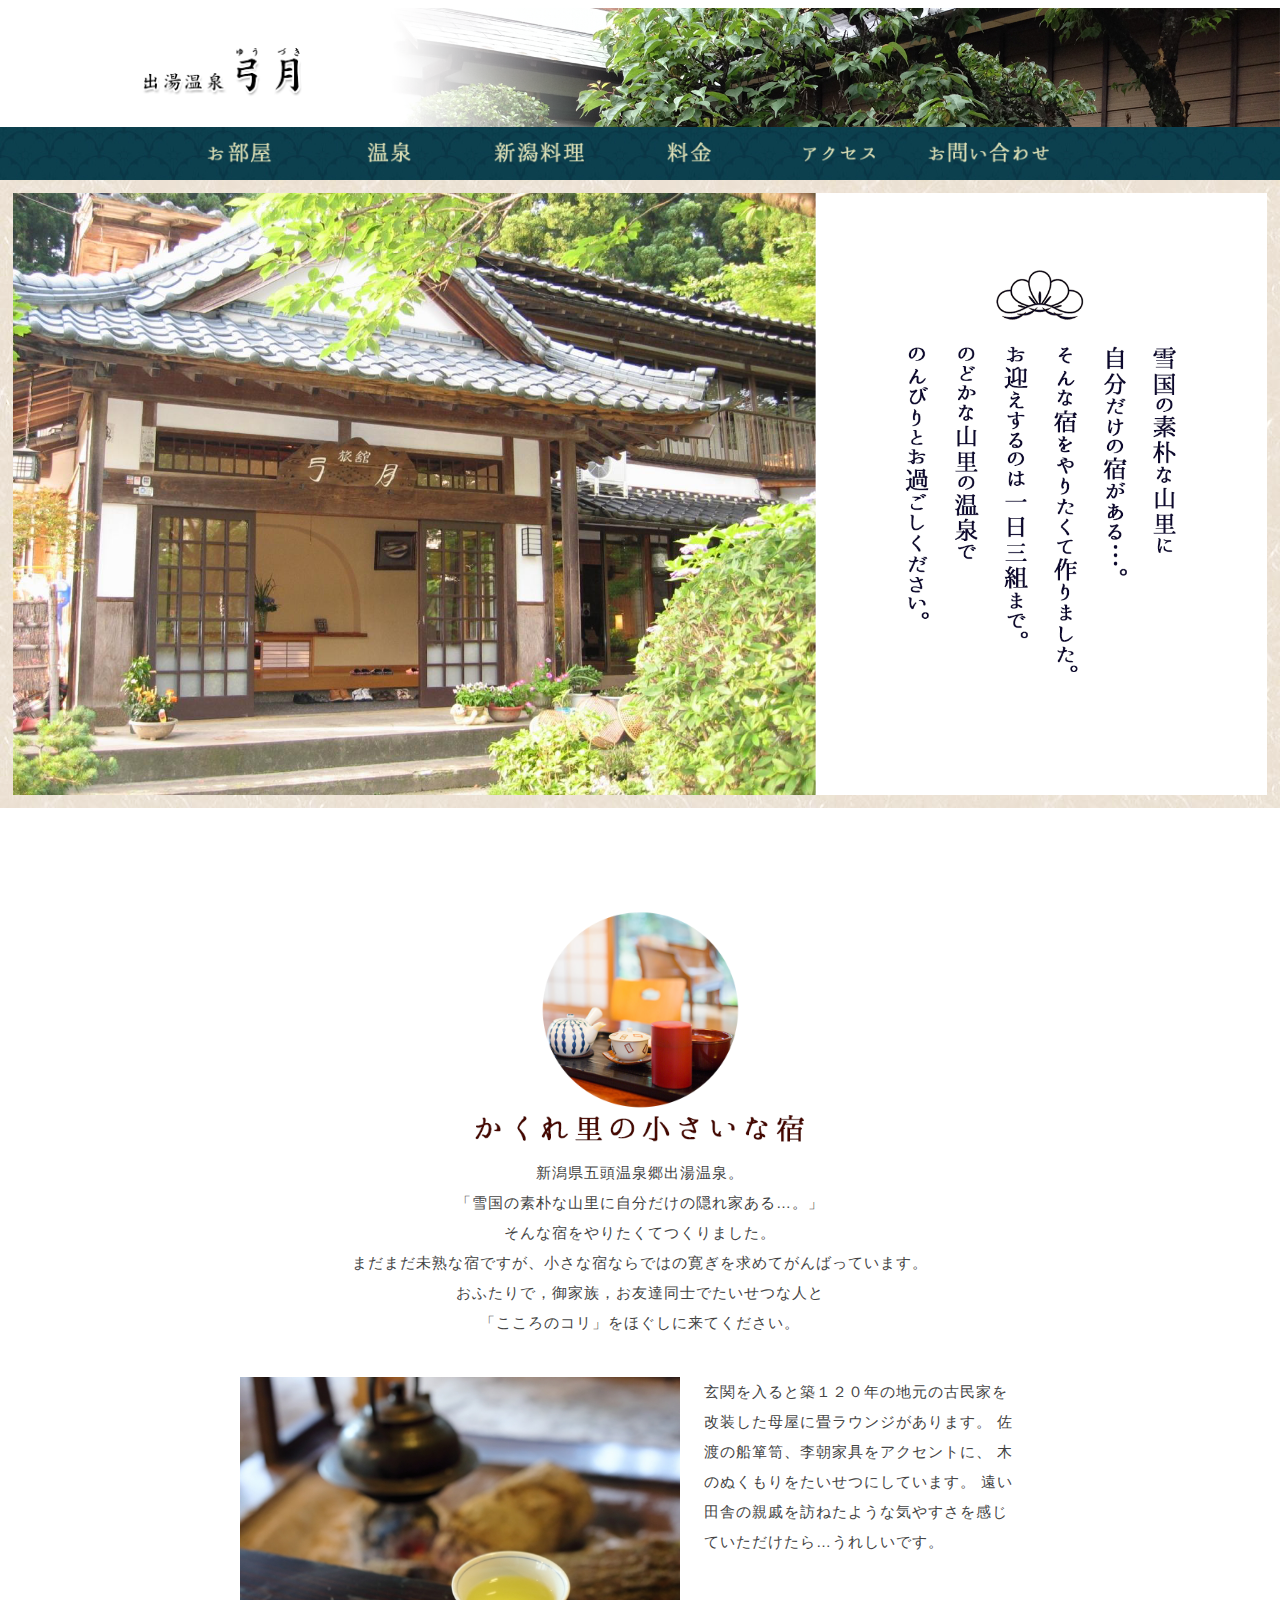
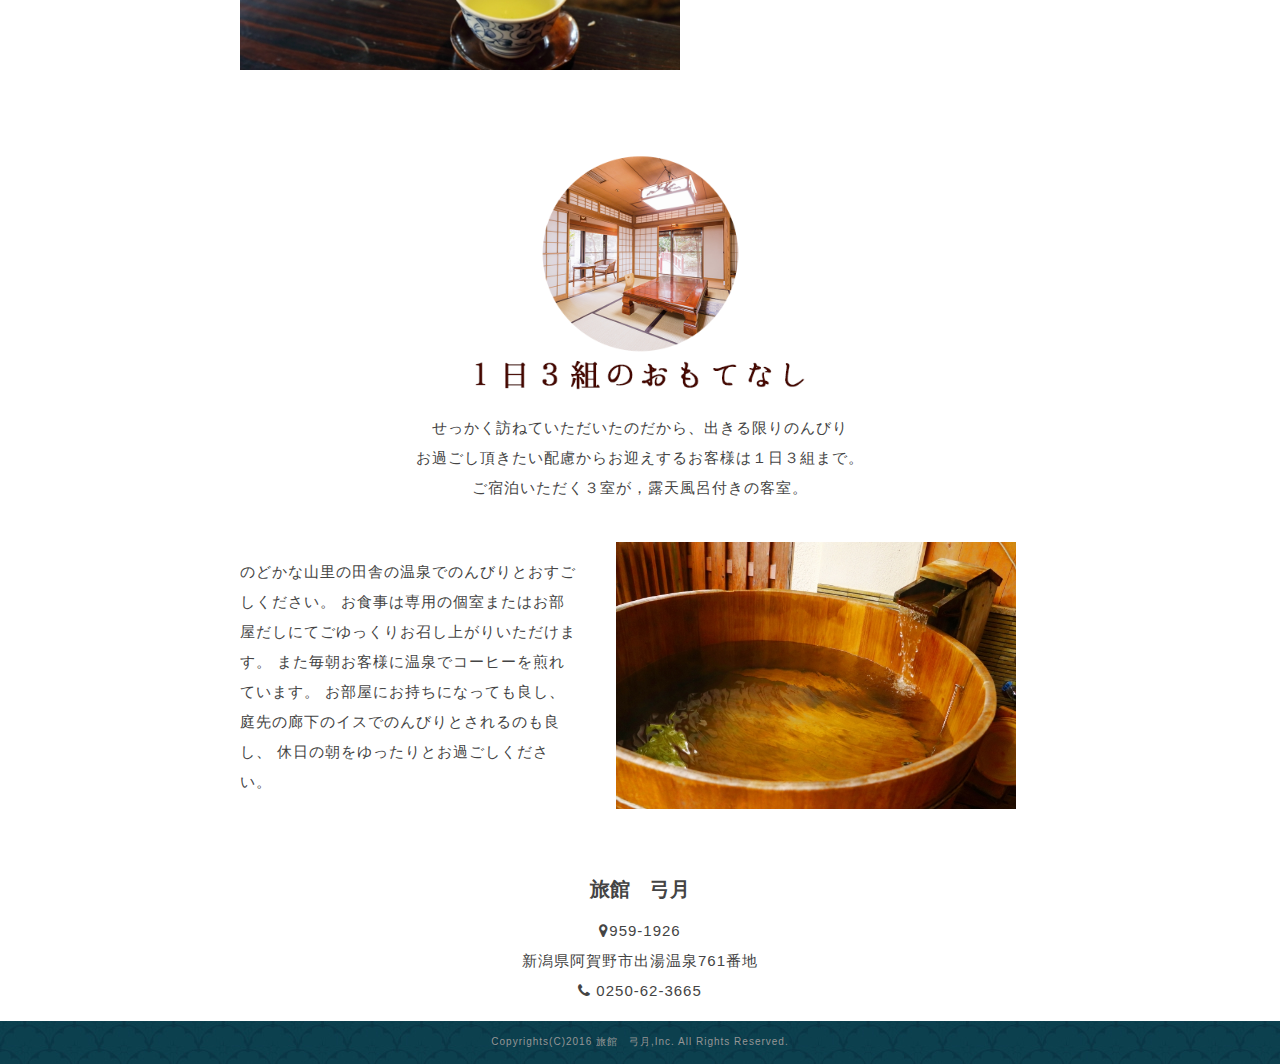
==== index.html @ 39fc6480 "サイトデータを全てgitに移行" ====
<!doctype html>
<html>
<head>
<title>新潟県露天風呂付客室と貸切家族風呂の宿 五頭温泉郷 出湯温泉　旅館弓月</title>
<meta charset="utf-8">
<meta neme="keywords" content="新潟県,温泉,露天風呂,露天風呂付客室,貸切家族風呂,五頭温泉郷,出湯温泉,旅館,弓月,">
<meta name="description" contennt="新潟県露天風呂付客室と貸切家族風呂の宿　五頭温泉郷出湯温泉。
お迎えするお客様は３組まで。　お泊りいただくお部屋は温泉１００％の露天風呂付です。">
<meta name="viewport" content="width=device-width,initial-scale=1.0">
<meta name="robots" content="noindex">
<link rel="stylesheet" href="css/style.css" type="text/css">
<link rel="stylesheet" href="css/style_top.css" type="text/css">
<link href="http://maxcdn.bootstrapcdn.com/font-awesome/4.3.0/css/font-awesome.min.css" rel="stylesheet">
<script type="text/javascript" src="http://ajax.googleapis.com/ajax/libs/jquery/1.11.1/jquery.min.js"></script>
<script type="text/javascript">
$(function(){
     $('a img').hover(function(){
        $(this).attr('src', $(this).attr('src').replace('_off', '_on'));
          }, function(){
             if (!$(this).hasClass('currentPage')) {
             $(this).attr('src', $(this).attr('src').replace('_on', '_off'));
        }   });});
</script>
<script type="text/javascript">
$(function(){
    $(window).scroll(function (){
        $('.fadein').each(function(){
            var elemPos = $(this).offset().top;
            var scroll = $(window).scrollTop();
            var windowHeight = $(window).height();
            if (scroll > elemPos - windowHeight + 200){
                $(this).addClass('scrollin');
            }
        });
    });
});
</script>
</head>
<body>
<div class="wrapper">
  <header>
  <div class="header">
  <a href="index.html"><img src="img/top/logo.gif" class="logo"></a>
  <img src="img/back/header_back.png" class="headerimg">
  </div>
  </header>
  <section>
  <div class="menuback">
    <div class="menu_inner">
      <ul class="menu">
        <li><a href="room.html"><img src="img/top/menu_room_off.png" alt="" class="menuoheya"></a></li>
        <li><a href="onsen.html"> <img src="img/top/menu_yu_off.png" alt="" class="menuonsen"></a></li>
        <li><a href="ryouri.html"> <img src="img/top/menu_ryouri_off.png" alt="" class="menuryouri"></a></li>
        <li><a href="price.html"><img src="img/top/menu_price_off.png" alt="" class="menuprice"></a></li>
        <li><a href="access.html"><img src="img/top/menu_access_off.png" alt="" class="menuaccess"></a></li>
        <li><a href="toiawase.html"><img src="img/top/menu_toiawase_off.png" alt="" class="menutoiawase"></a></li>
      </ul>
    </div>
  </div>
  </section>
  <section>
    <div class="top">
      <img src="img/top/topimg1.png" alt="" class="topimg">
    </div>
  </section>
  <br style="clear:both">
  <section class="contents1">
    <img src="img/top/maru_kyuusu.png" alt="古民家" class="maru_kyuusu">
    <img src="img/top/kakurezato.png" alt="かくれ里の小さな宿" class="kakurezato">
    <p class="top_p1">
      新潟県五頭温泉郷出湯温泉。<br>
      「雪国の素朴な山里に自分だけの隠れ家ある…。」<br>
      そんな宿をやりたくてつくりました。<br>
      まだまだ未熟な宿ですが、小さな宿ならではの寛ぎを求めてがんばっています。<br>
      おふたりで，御家族，お友達同士でたいせつな人と<br>
      「こころのコリ」をほぐしに来てください。<br>
    </p>
    <div class="topinner">
      <img src="img/top/irori.jpg" alt="築120年の古民家" class="irori">
      <p class="top_p2">
        玄関を入ると築１２０年の地元の古民家を改装した母屋に畳ラウンジがあります。
        佐渡の船箪笥、李朝家具をアクセントに、
        木のぬくもりをたいせつにしています。
        遠い田舎の親戚を訪ねたような気やすさを感じていただけたら…うれしいです。
      </p>
    </div>
  </section>
  <section class="contents2">
    <img src="img/top/maru_room.png" alt="おもてなし" class="maru_room">
    <img src="img/top/omotenashi.png" alt="１日３組のおもてなし" class="omotenashi">
    <p class="top_p1">
      せっかく訪ねていただいたのだから、出きる限りのんびり<br>
      お過ごし頂きたい配慮からお迎えするお客様は１日３組まで。<br>
      ご宿泊いただく３室が，露天風呂付きの客室。
    </p>
    <div class="topinner">
    <img src="img/room/taruburo.jpg" alt="総ヒノキの貸切温泉" class="topfuro">
    <p class="top_p3">
      のどかな山里の田舎の温泉でのんびりとおすごしください。
      お食事は専用の個室またはお部屋だしにてごゆっくりお召し上がりいただけます。
      また毎朝お客様に温泉でコーヒーを煎れています。
      お部屋にお持ちになっても良し、庭先の廊下のイスでのんびりとされるのも良し、
      休日の朝をゆったりとお過ごしください。
    </p>
  </div>
  </section>
  <footer>
    <div class="fotter_top">
      <h1>
        旅館　弓月
      </h1>
      <p class="footer_p1">
        <i class="fa fa-map-marker" aria-hidden="true"></i>959-1926<br>
        新潟県阿賀野市出湯温泉761番地<br>
        <i class="fa fa-phone" aria-hidden="true"></i> 0250-62-3665<br>
      </p>
    </div>
    <div class="fotter_bottom">
      <p class="footer_p2">
        Copyrights(C)2016 旅館　弓月,Inc. All Rights Reserved.</p>
    </div>
  </footer>
</div>
</body>
</html>
---- css/style.css ----
html,body{
      height:100%;
}

body {
  font-family: 'Helvetica','Arial', "游ゴシック体", 'Yu Gothic', "YuGothic",
   'ヒラギノ角ゴシック Pro', 'Hiragino Kaku Gothic Pro',
  "メイリオ","Meiryo", "Osaka", 'ＭＳ Ｐゴシック', 'MS PGothic', "sans-serif";
  margin-right: auto;
  margin-left : auto;
}
img {
  border-style:none;
}
body * p{
  letter-spacing: 1px;
  color: #444;
  line-height: 2em;
}

.header{
  width:100%;
  overflow:hidden;
  margin-left:auto;
  margin-right:auto;
}
.logo{
  width:15%;
  float:left;
  margin-left:10%;
  margin-top:3%;
}
.headerimg{
  float:right;
  width:70%;
}

.menuback{
  width:100%;
  background: url(../img/back/umekamon.jpg) ;
  margin-top:0;
  background-repeat: repeat;
 }
ul.menu{
  max-width: 98%;
  margin-bottom: 0;
  margin-top:0;
}
ul.menu li{
  width:15%;
  border:1px; solid red;
  display: inline-block;
  /display:inline;/*IE7*/
  /zoom:1;/*IE7*/
}

.menu_inner{
  max-width:1000px;
  margin-left:auto;
  margin-right:auto;
}

.menuoheya,.menuonsen,.menuryouri,.menuprice,.menuaccess,.menutoiawase{
  width:95%;
  margin-top:2%;
  margin-bottom:0;
}

.top{
  width:100%;
  background: url("../img/back/washi.png") ;
  padding-bottom:1%;
  padding-top: 1%;
  border:0;
}
strong.bold{
  font-weight: bold;
}
.fotter_top{
margin-top:5%;
}

.footer_p1{
  text-align:center;
  margin-top: 0;
  font-size:15px;
  line-height: 2em;
}
.footer_p2{
  text-align:center;
  font-size:10px;
  color:#969696;

}
.fotter_bottom{
  width:100%;
  background-image: url(../img/back/umekamon.jpg);
  padding-top:1px;
  padding-bottom:2px;
}

  ul.menu{
    padding-left:3%;
    }
  h1{
    color:#444;
    text-align:center;
    font-size:20px;
    }
/*---------------------*/
/* 画面サイズが768px以下の場合に適用 */
/*----------------------------*/
@media screen and (max-width: 767px) {

  h1{
    font-size:2vw;
  }
  .footer_p1{
    font-size:1vw;
  }
  .footer_p2{
    font-size:1vw;
  }

}
---- css/style_top.css ----
.topimg{
  display:block;
  max-width:98%;
  margin-left: auto;
  margin-right: auto;
}

.contents1,.contents2{
  width:100%;
  padding-top:20px;
}
.maru_kyuusu,.maru_room{
  display:block;
  width:200px;
  margin-left:auto;
  margin-right:auto;
  margin-top:5%;
}
.kakurezato,.omotenashi{
  display:block;
  width:350px;
  margin-left:auto;
  margin-right:auto;
}

.top_p1{
  text-align:center;
  font-size:15px;
  margin-top:1%;
}
.top_p2{
  font-size:15px;
  float:left;
  width:39%;
  margin-left:3%;
  margin-right:3%;
  margin-top:0;
}
.top_p3{
  font-size:15px;
  float:left;
  width:42%;
}
.topinner{
  margin-top:3%;
  max-width:800px;
  overflow:hidden;
  margin-left:auto;
  margin-right:auto;
}
.irori{
  float:left;
  width:55%;
}
.topfuro{
  margin-left:5%;
  float:right;
  width:50%;
  margin-right:3%;
}
strong.bold{
  font-weight: bold;
}

/*---------------------*/
/* 画面サイズが768px以下の場合に適用 */
/*----------------------------*/
@media screen and (max-width: 767px) {
  .maru_kyuusu,.maru_room{
    width:20vw;
  }
  .kakurezato,.omotenashi{
    width:35vw;
  }

  .top_p1{
    font-size:2vw;
    text-align: left;
    width:70%;
    margin-left: auto;
    margin-right: auto;
  }
  .top_p1 br{
    display:none;
  }
  .top_p2{
    font-size:2vw;
    float:none;
    width:90%;
    margin-top: 3%;
    margin-left: auto;
    margin-right: auto;

  }
  .top_p3{
    font-size:2vw;
    float:none;
    width:90%;
    margin-left: auto;
    margin-right: auto;
  }

.irori{
    float:none;
    width:90%;
    display:block;
    margin-left:auto;
    margin-right: auto;
  }
.topfuro{
  float:none;
  width:90%;
  display:block;
  margin-right:auto;
  margin-left:auto;
  }
}
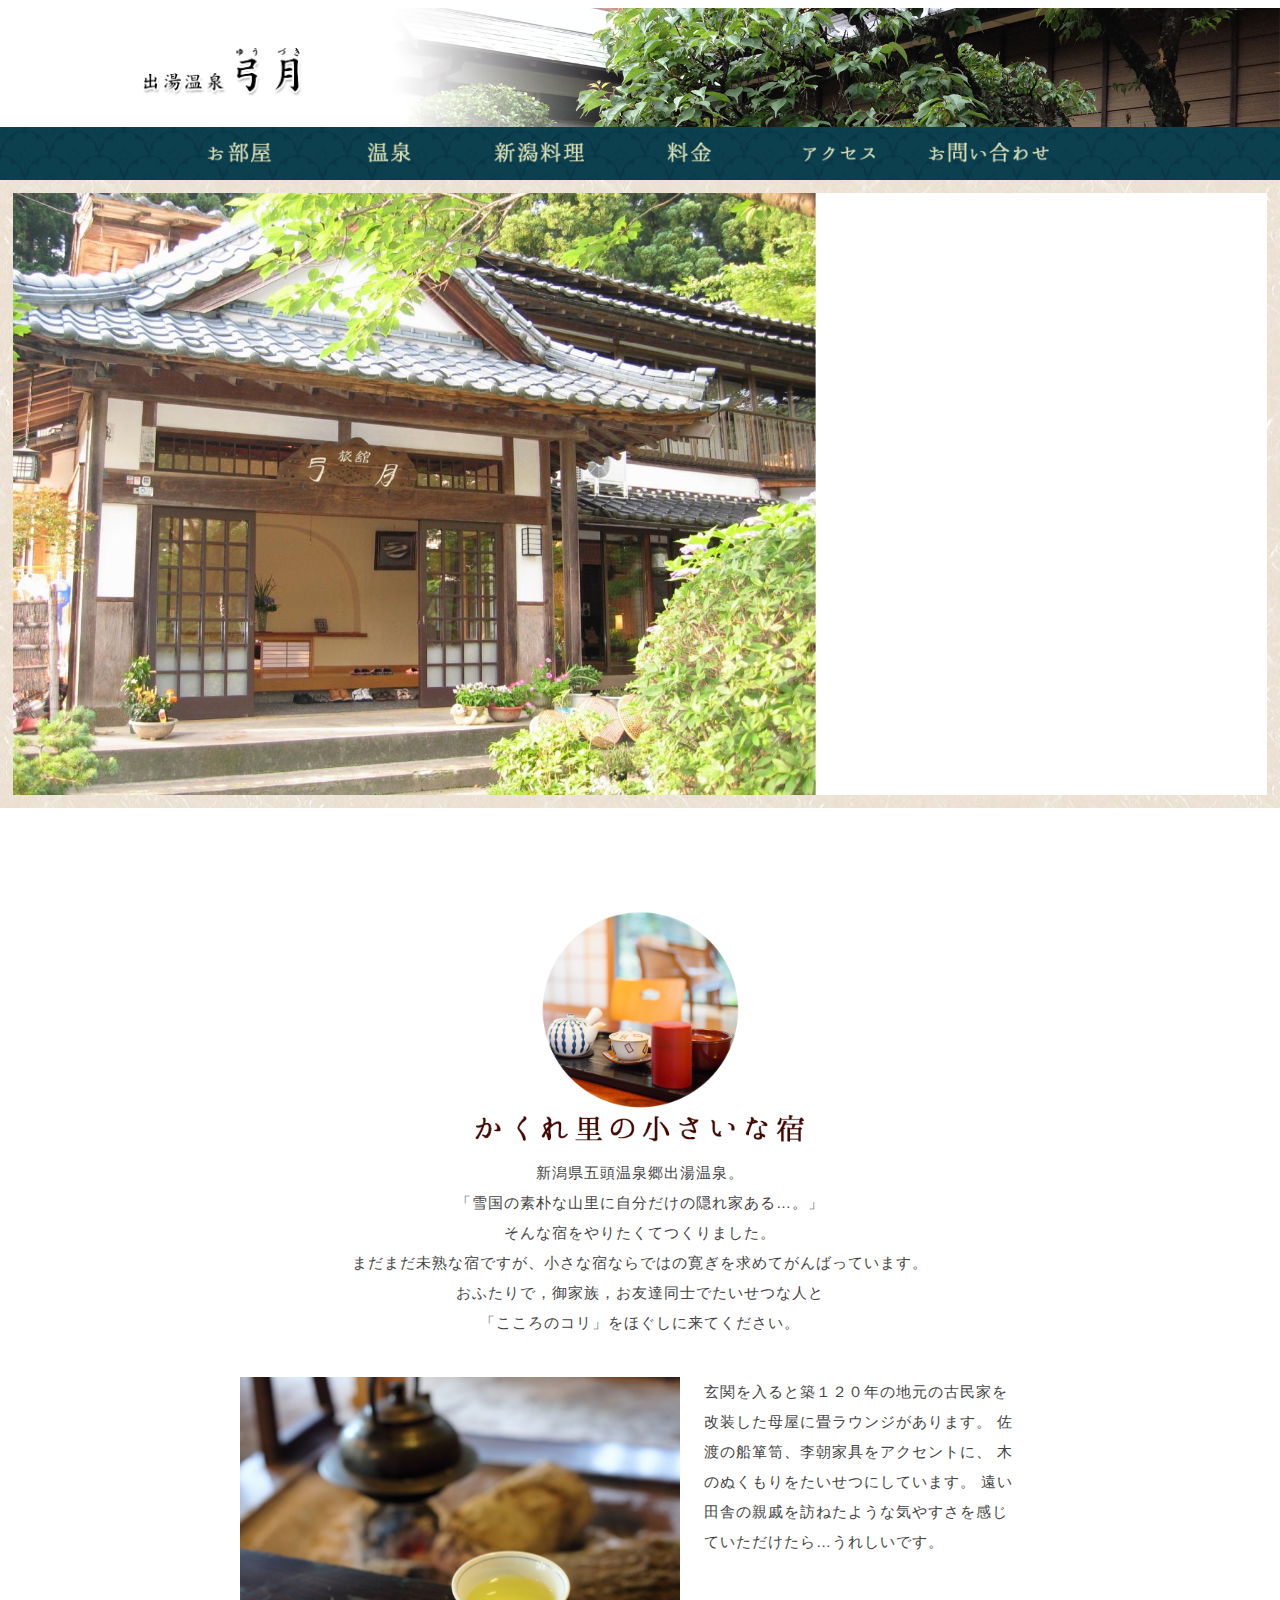
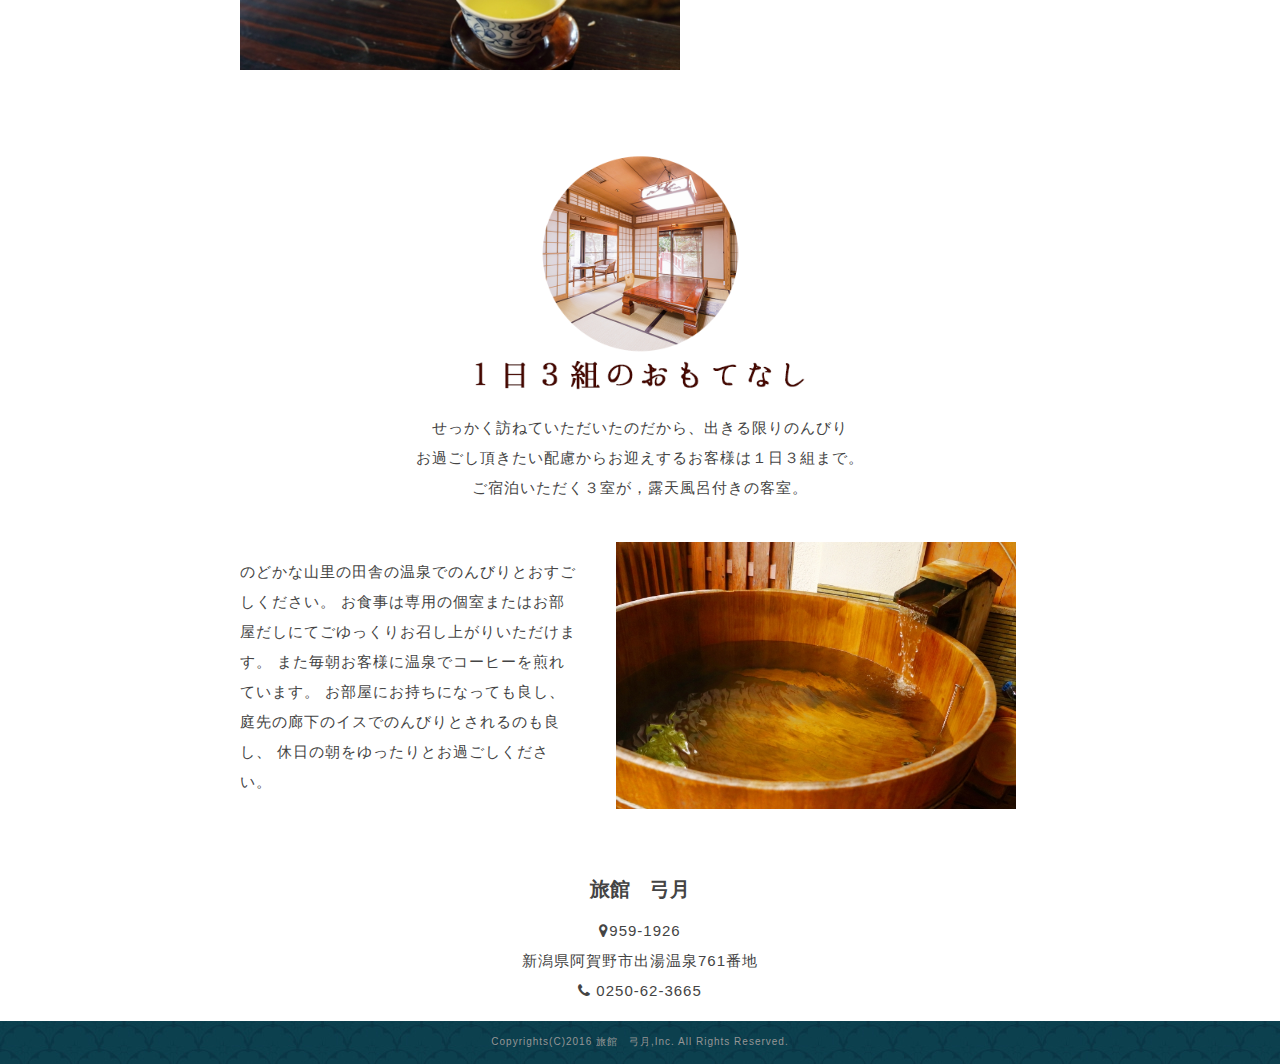
==== commit 7d68ee73: "メインビジュアル内のメッセージをフェードイン表示に変更" ====
--- a/index.html
+++ b/index.html
@@ -11,7 +11,7 @@
 <link rel="stylesheet" href="css/style.css" type="text/css">
 <link rel="stylesheet" href="css/style_top.css" type="text/css">
 <link href="http://maxcdn.bootstrapcdn.com/font-awesome/4.3.0/css/font-awesome.min.css" rel="stylesheet">
-<script type="text/javascript" src="http://ajax.googleapis.com/ajax/libs/jquery/1.11.1/jquery.min.js"></script>
+<script type="text/javascript" src="http://ajax.googleapis.com/ajax/libs/jquery/3.2.1/jquery.min.js"></script>
 <script type="text/javascript">
 $(function(){
      $('a img').hover(function(){
@@ -33,6 +33,39 @@
             }
         });
     });
+});
+</script>
+<script type="text/javascript">//スクロールするとメニューが画面上部に固定
+  $(function(){
+    var box    = $(".menuback");
+    var boxTop = box.offset().top;
+    $(window).scroll(function () {
+        if($(window).scrollTop() >= boxTop) {
+            box.addClass("fixed");
+      $("body").css("margin-top","2%");
+        } else {
+            box.removeClass("fixed");
+      $("body").css("margin-top","0px");
+        }
+    });
+});
+</script>
+<script type="text/javascript">//現在のページURLと一致していればカレント表示
+$(function(){
+$('.menu_inner li a').each(function(){
+var $href = $(this).attr('href');
+if(location.href.match($href)) {
+$(this).addClass('active');
+} else {
+$(this).removeClass('active');
+}
+});
+});
+</script>
+<script type="text/javascript">
+$(function() {
+var count = 1000;//表示までの時間（ミリ秒）
+setTimeout(function(){$("#message_hide").hide().fadeIn(500);}, count);
 });
 </script>
 </head>
@@ -60,7 +93,8 @@
   </section>
   <section>
     <div class="top">
-      <img src="img/top/topimg1.png" alt="" class="topimg">
+      <img src="img/top/topimg0.png" alt="" class="topimg">
+      <div id="message_hide"><img src="img/top/topimg_message.png" alt="" class="message"></div>
     </div>
   </section>
   <br style="clear:both">
--- a/css/style.css
+++ b/css/style.css
@@ -54,6 +54,10 @@
   /zoom:1;/*IE7*/
 }
 
+.active{
+  border-bottom: solid 5px #a69425;
+}
+
 .menu_inner{
   max-width:1000px;
   margin-left:auto;
@@ -65,6 +69,13 @@
   margin-top:2%;
   margin-bottom:0;
 }
+
+.fixed{
+  position: fixed;
+  top: 0;
+  z-index: 999;
+}
+
 
 .top{
   width:100%;
--- a/css/style_top.css
+++ b/css/style_top.css
@@ -1,8 +1,21 @@
+.top{
+	position:relative;
+}
 .topimg{
   display:block;
   max-width:98%;
   margin-left: auto;
   margin-right: auto;
+}
+.message{
+
+	position:absolute;
+	  max-width:98%;
+	top:1%;
+	left:1%;
+}
+#message_hide{
+		display:none;
 }
 
 .contents1,.contents2{
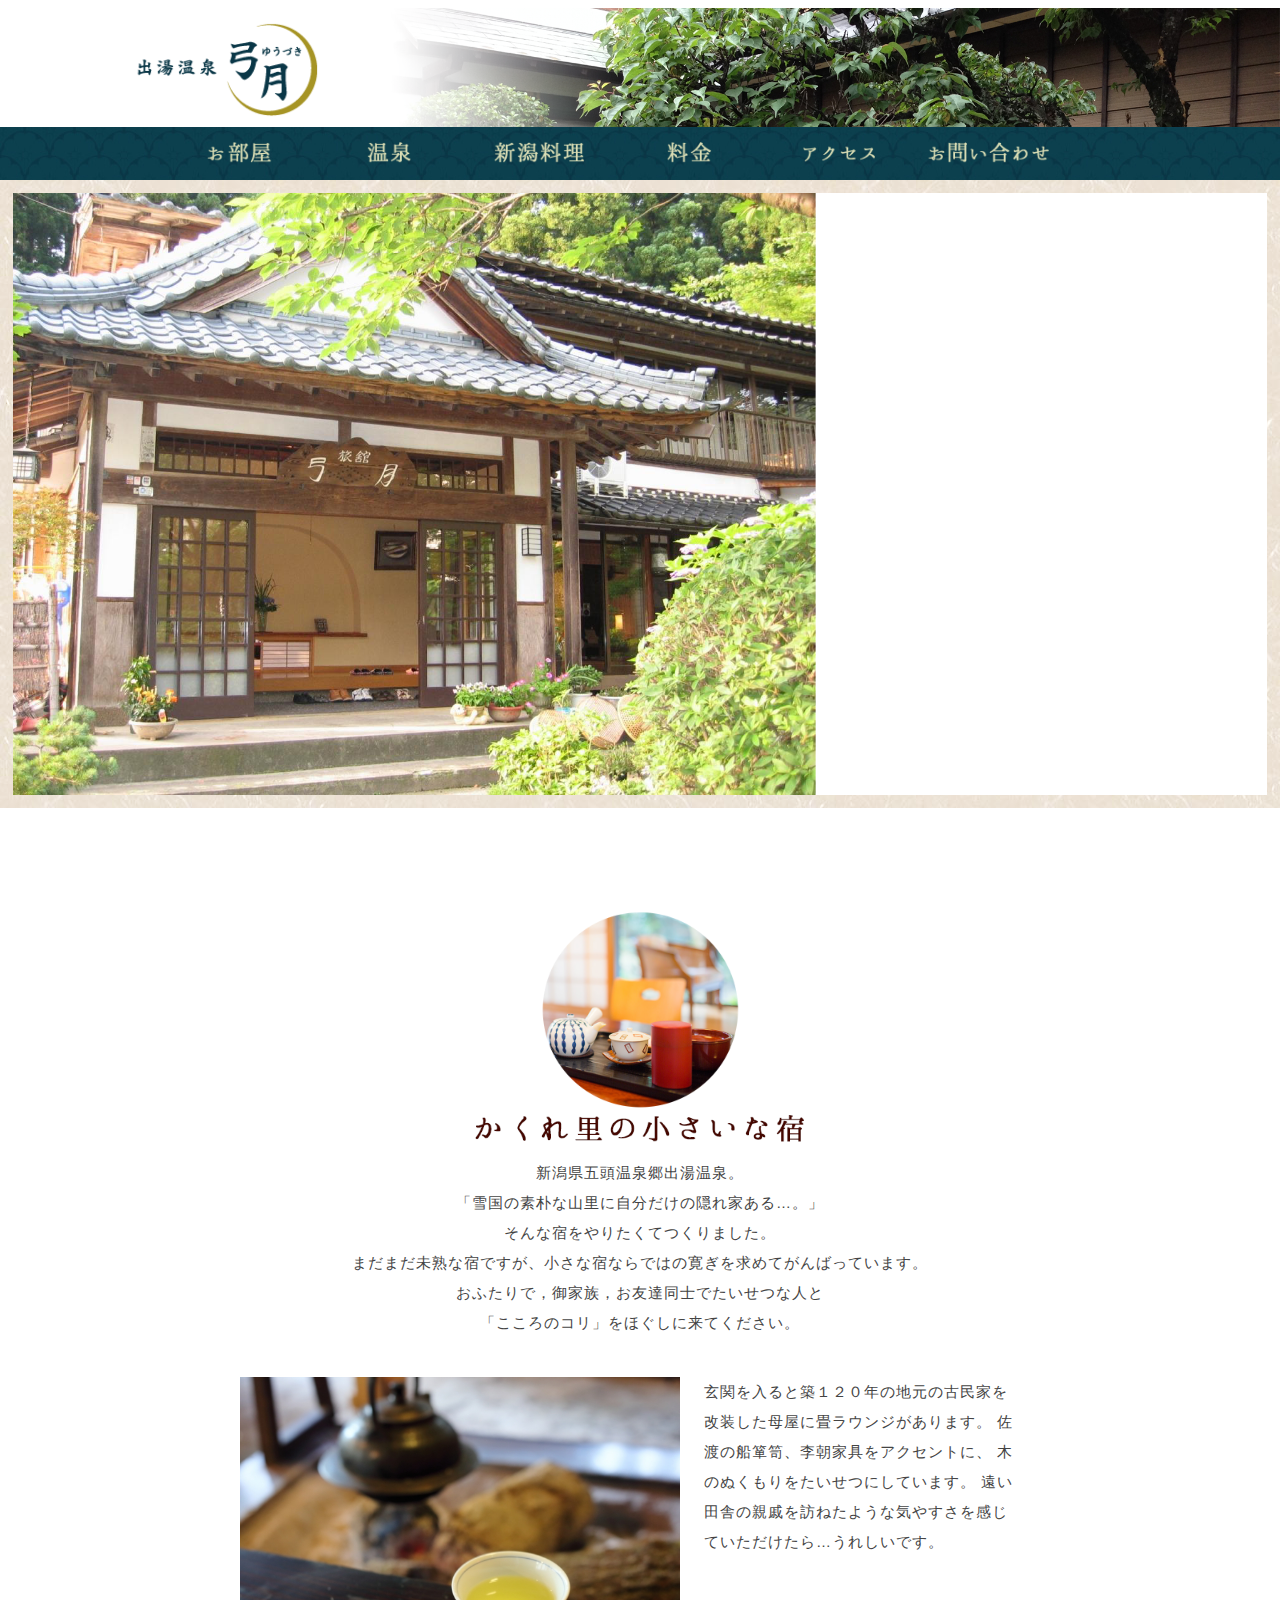
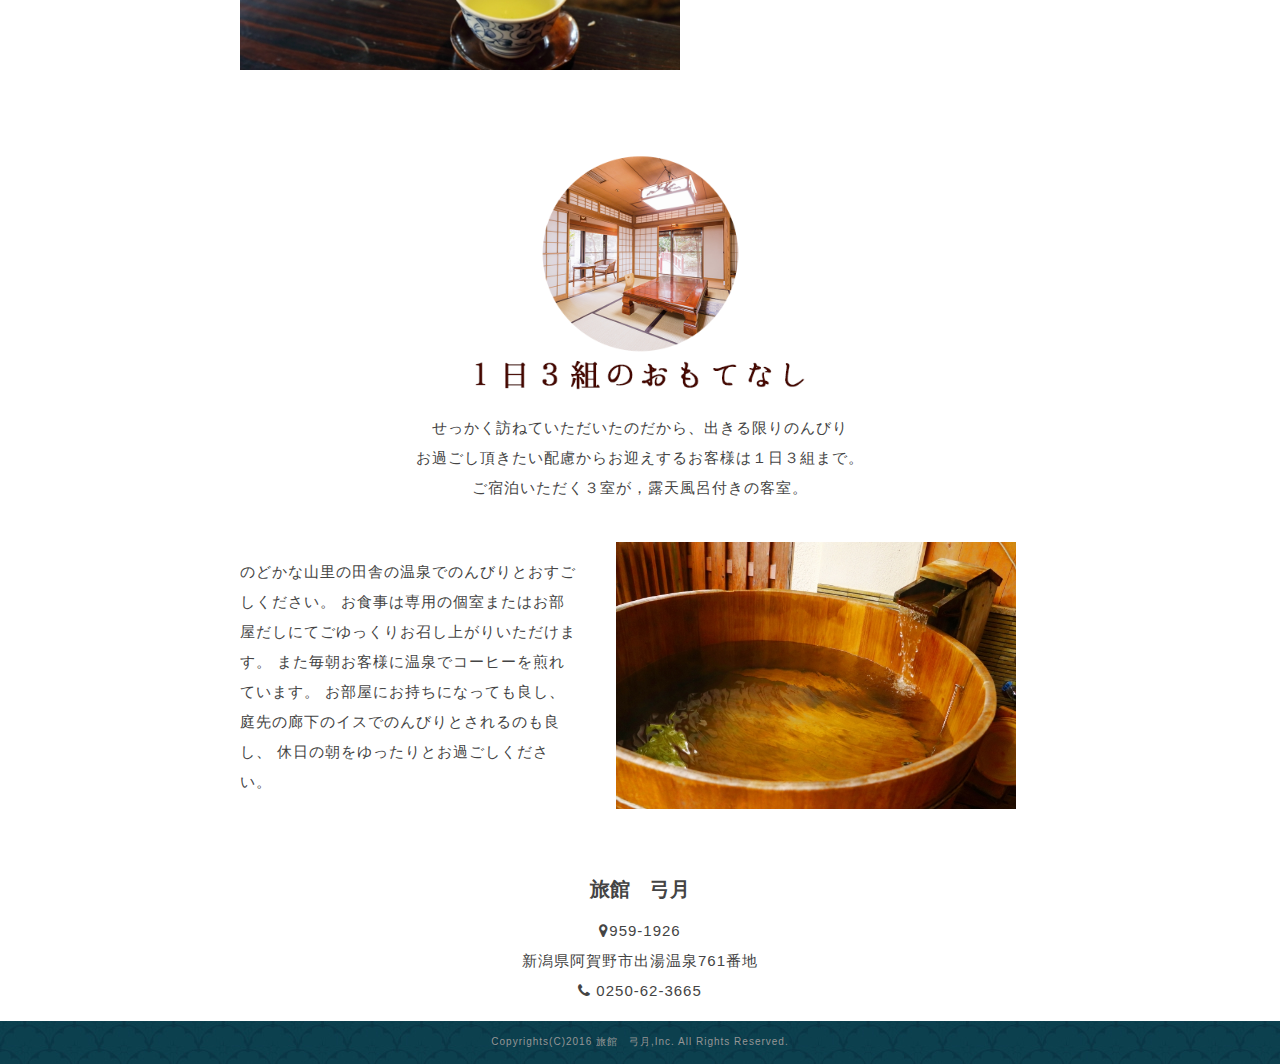
==== commit 8e961a49: "ロゴ変更" ====
--- a/index.html
+++ b/index.html
@@ -73,7 +73,7 @@
 <div class="wrapper">
   <header>
   <div class="header">
-  <a href="index.html"><img src="img/top/logo.gif" class="logo"></a>
+  <a href="index.html"><img src="img/top/yuudukilogo.png" class="logo"></a>
   <img src="img/back/header_back.png" class="headerimg">
   </div>
   </header>
--- a/css/style.css
+++ b/css/style.css
@@ -28,7 +28,7 @@
   width:15%;
   float:left;
   margin-left:10%;
-  margin-top:3%;
+  margin-top:1%;
 }
 .headerimg{
   float:right;
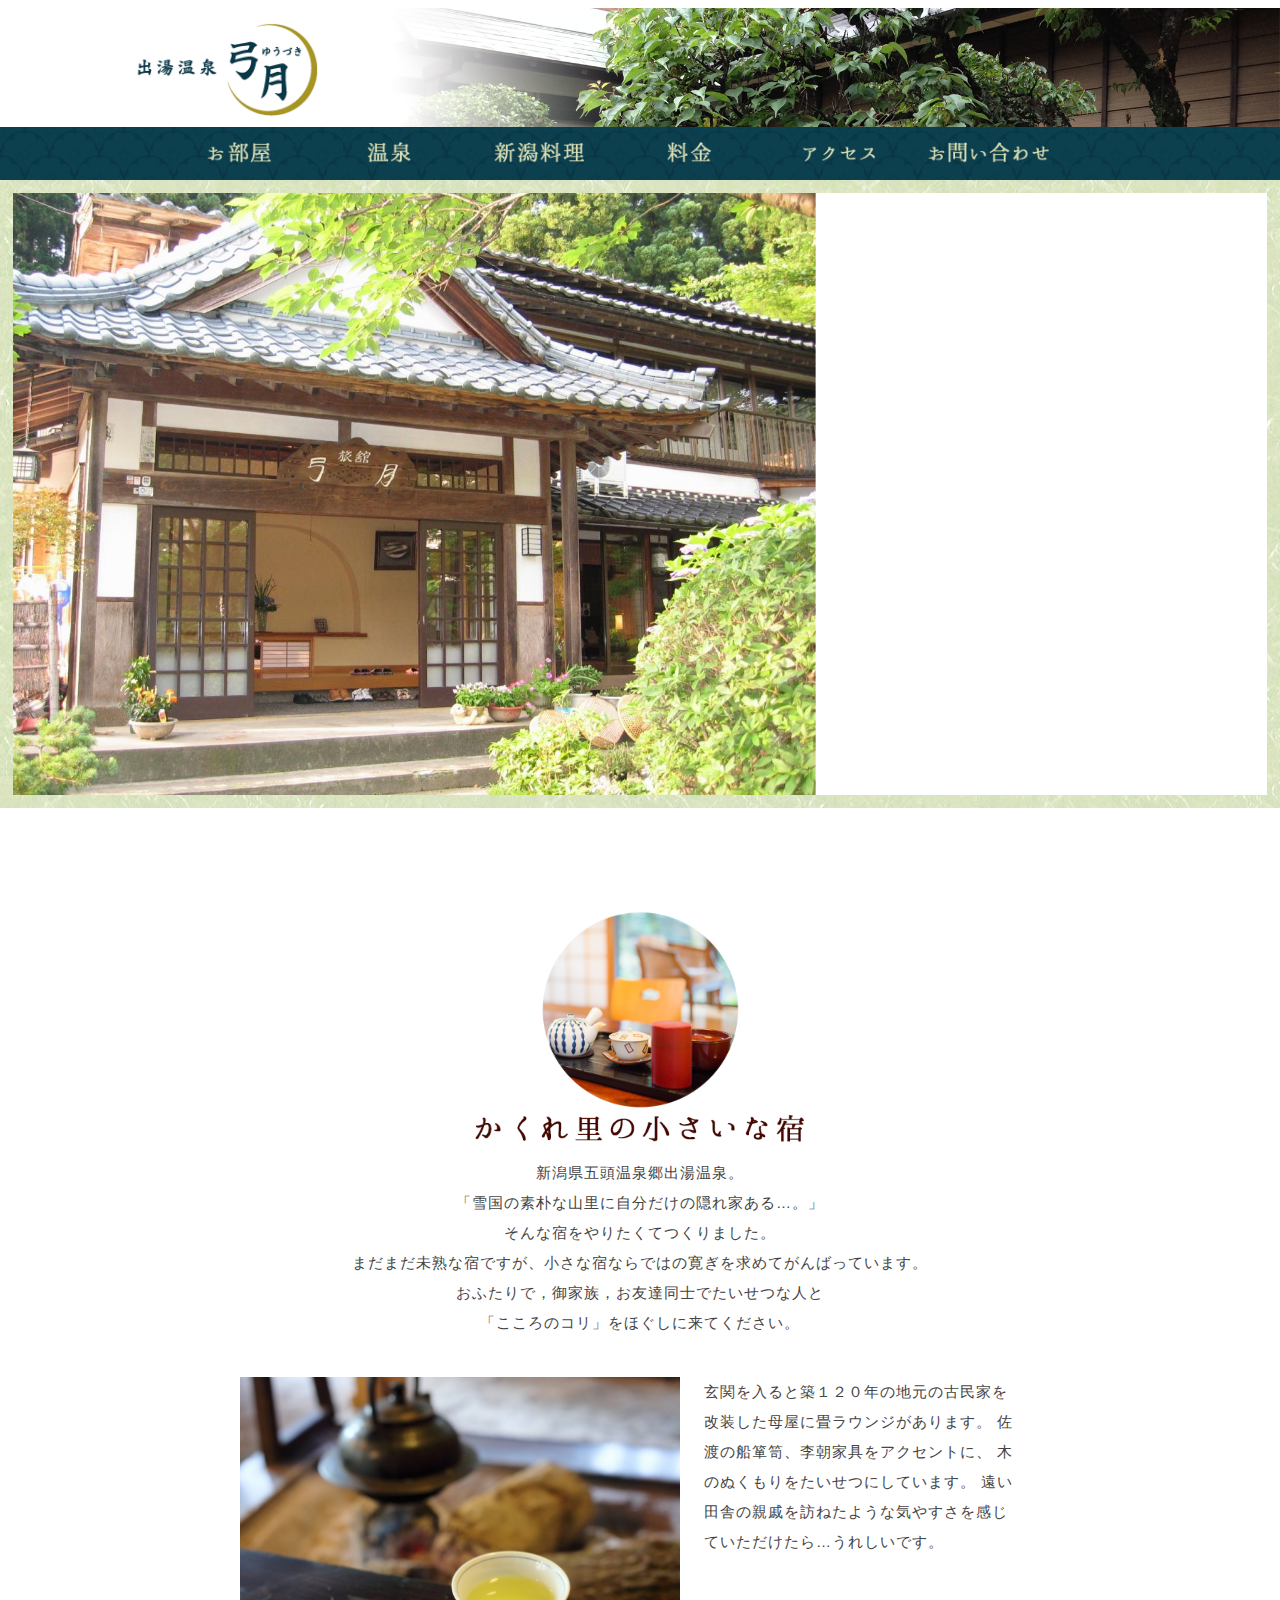
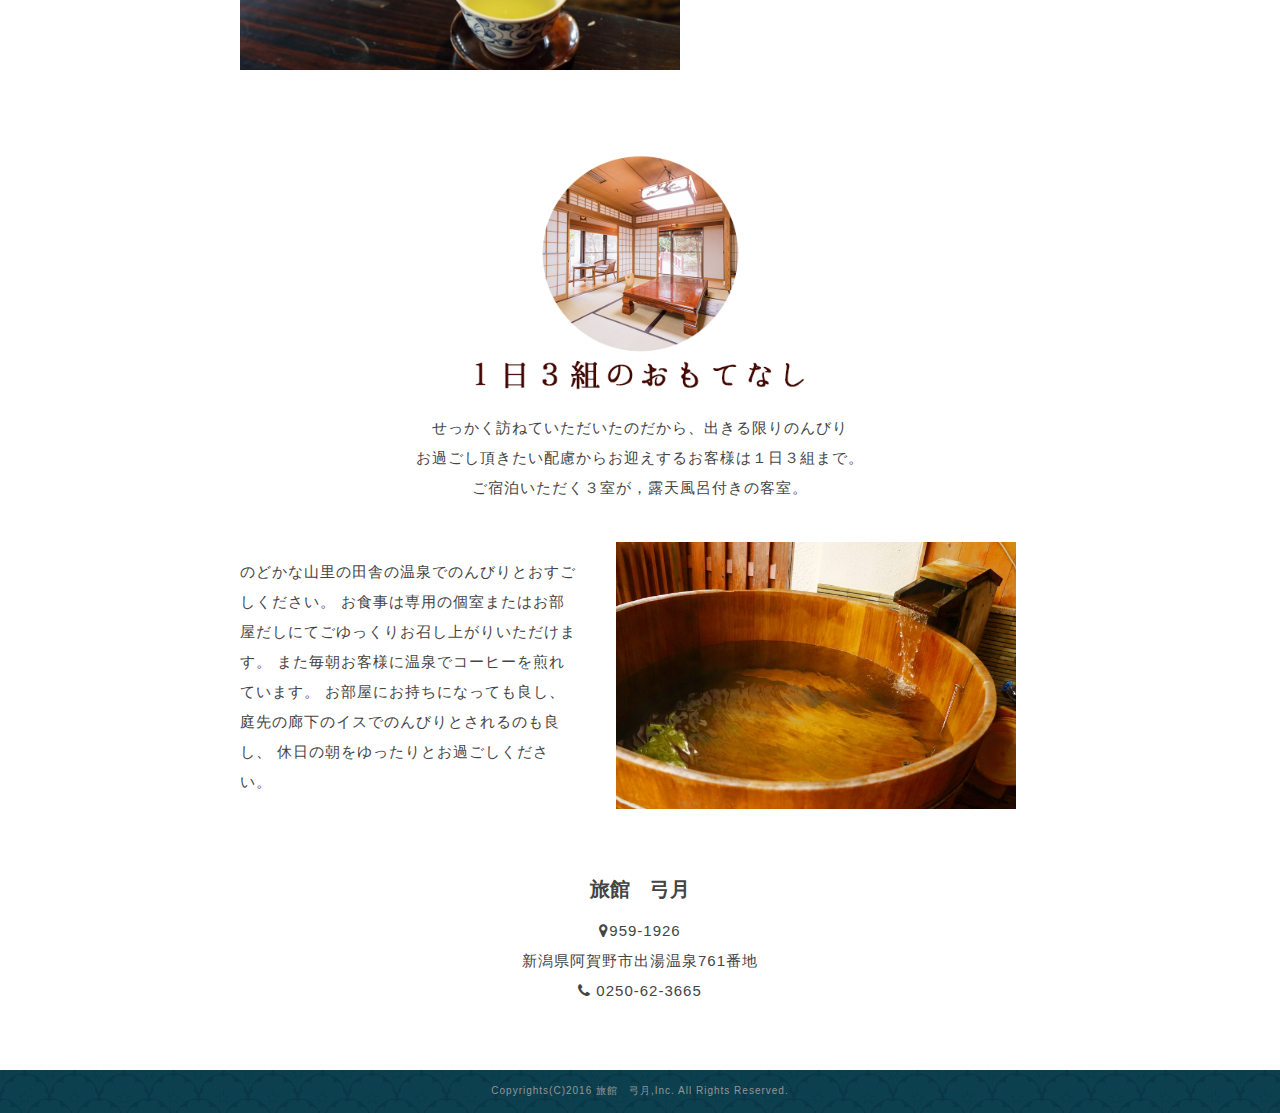
==== commit 697d1f59: "全ページにnoindex,nofollow,noarchiveを追加" ====
--- a/index.html
+++ b/index.html
@@ -7,7 +7,7 @@
 <meta name="description" contennt="新潟県露天風呂付客室と貸切家族風呂の宿　五頭温泉郷出湯温泉。
 お迎えするお客様は３組まで。　お泊りいただくお部屋は温泉１００％の露天風呂付です。">
 <meta name="viewport" content="width=device-width,initial-scale=1.0">
-<meta name="robots" content="noindex">
+<meta name="robots" content="noindex,nofollow,noarchive">
 <link rel="stylesheet" href="css/style.css" type="text/css">
 <link rel="stylesheet" href="css/style_top.css" type="text/css">
 <link href="http://maxcdn.bootstrapcdn.com/font-awesome/4.3.0/css/font-awesome.min.css" rel="stylesheet">
--- a/css/style.css
+++ b/css/style.css
@@ -88,7 +88,7 @@
   font-weight: bold;
 }
 .fotter_top{
-margin-top:5%;
+margin:5% 0;
 }
 
 .footer_p1{
